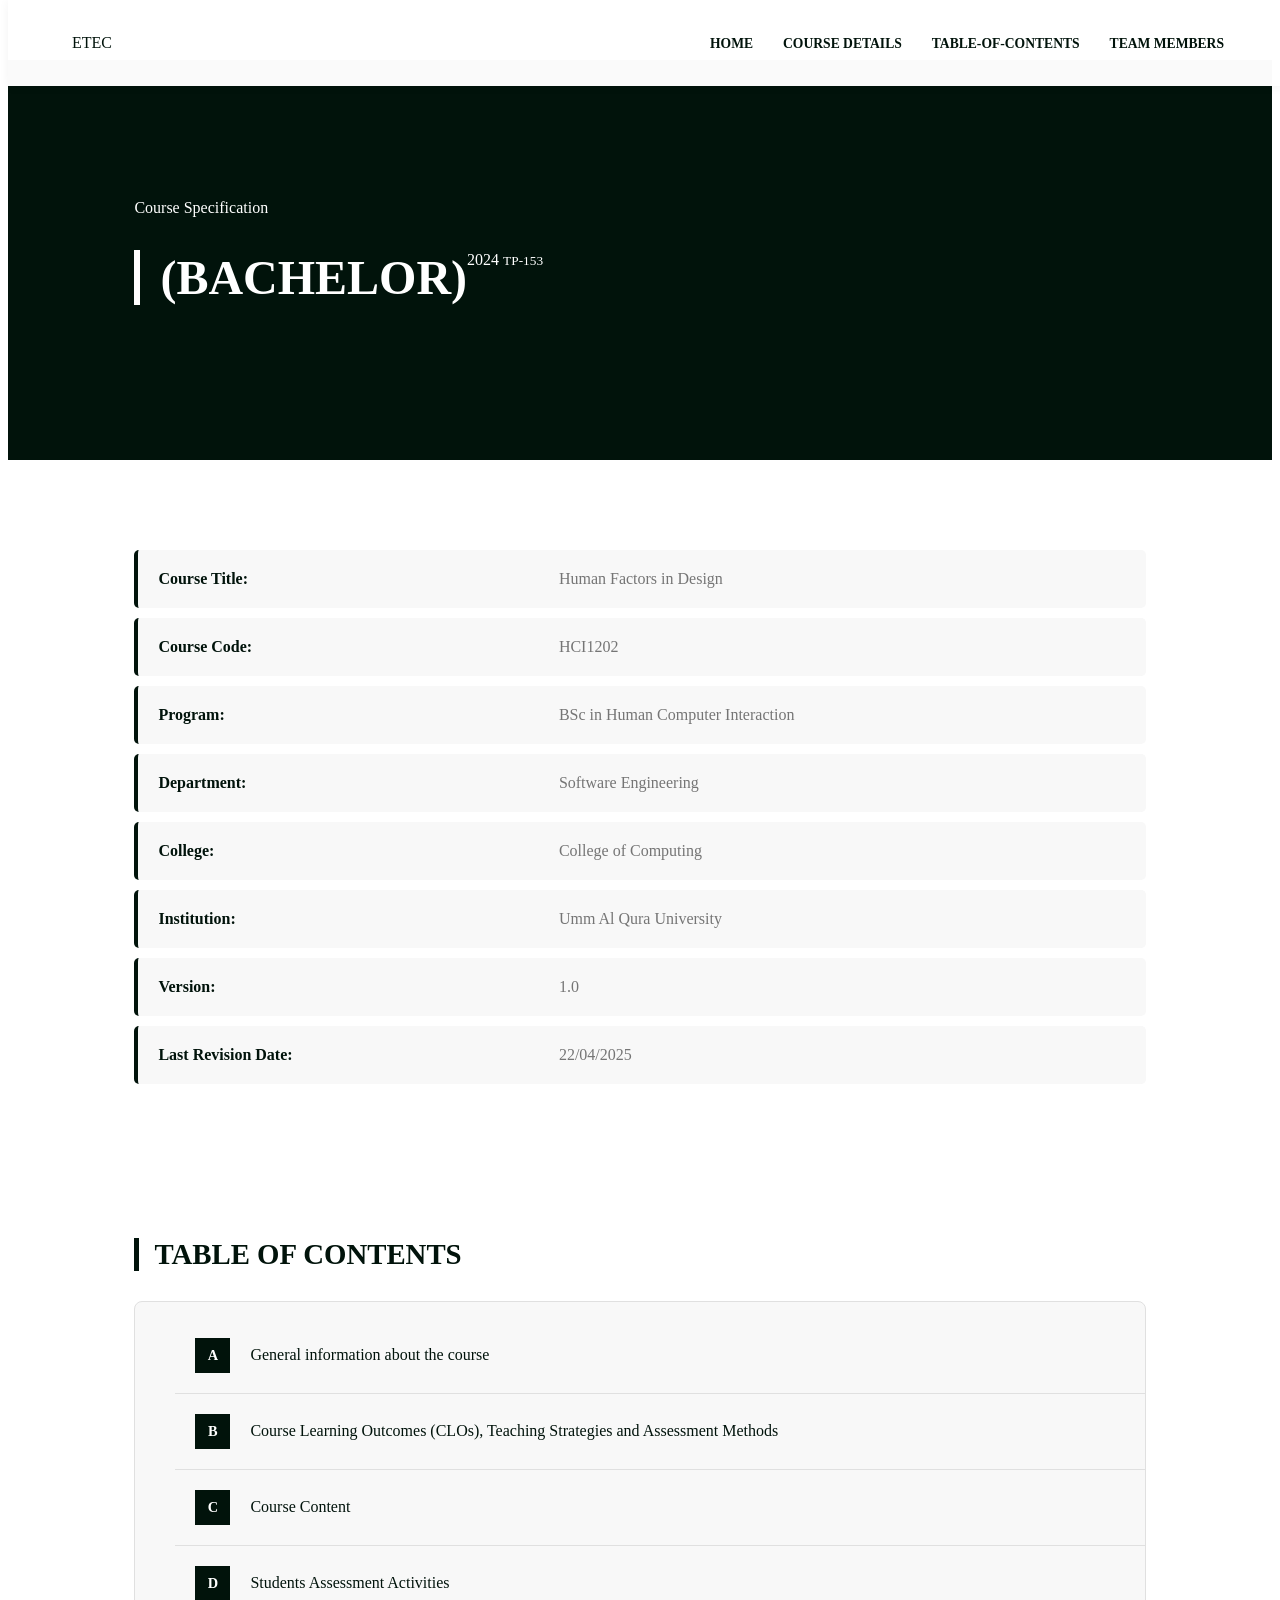
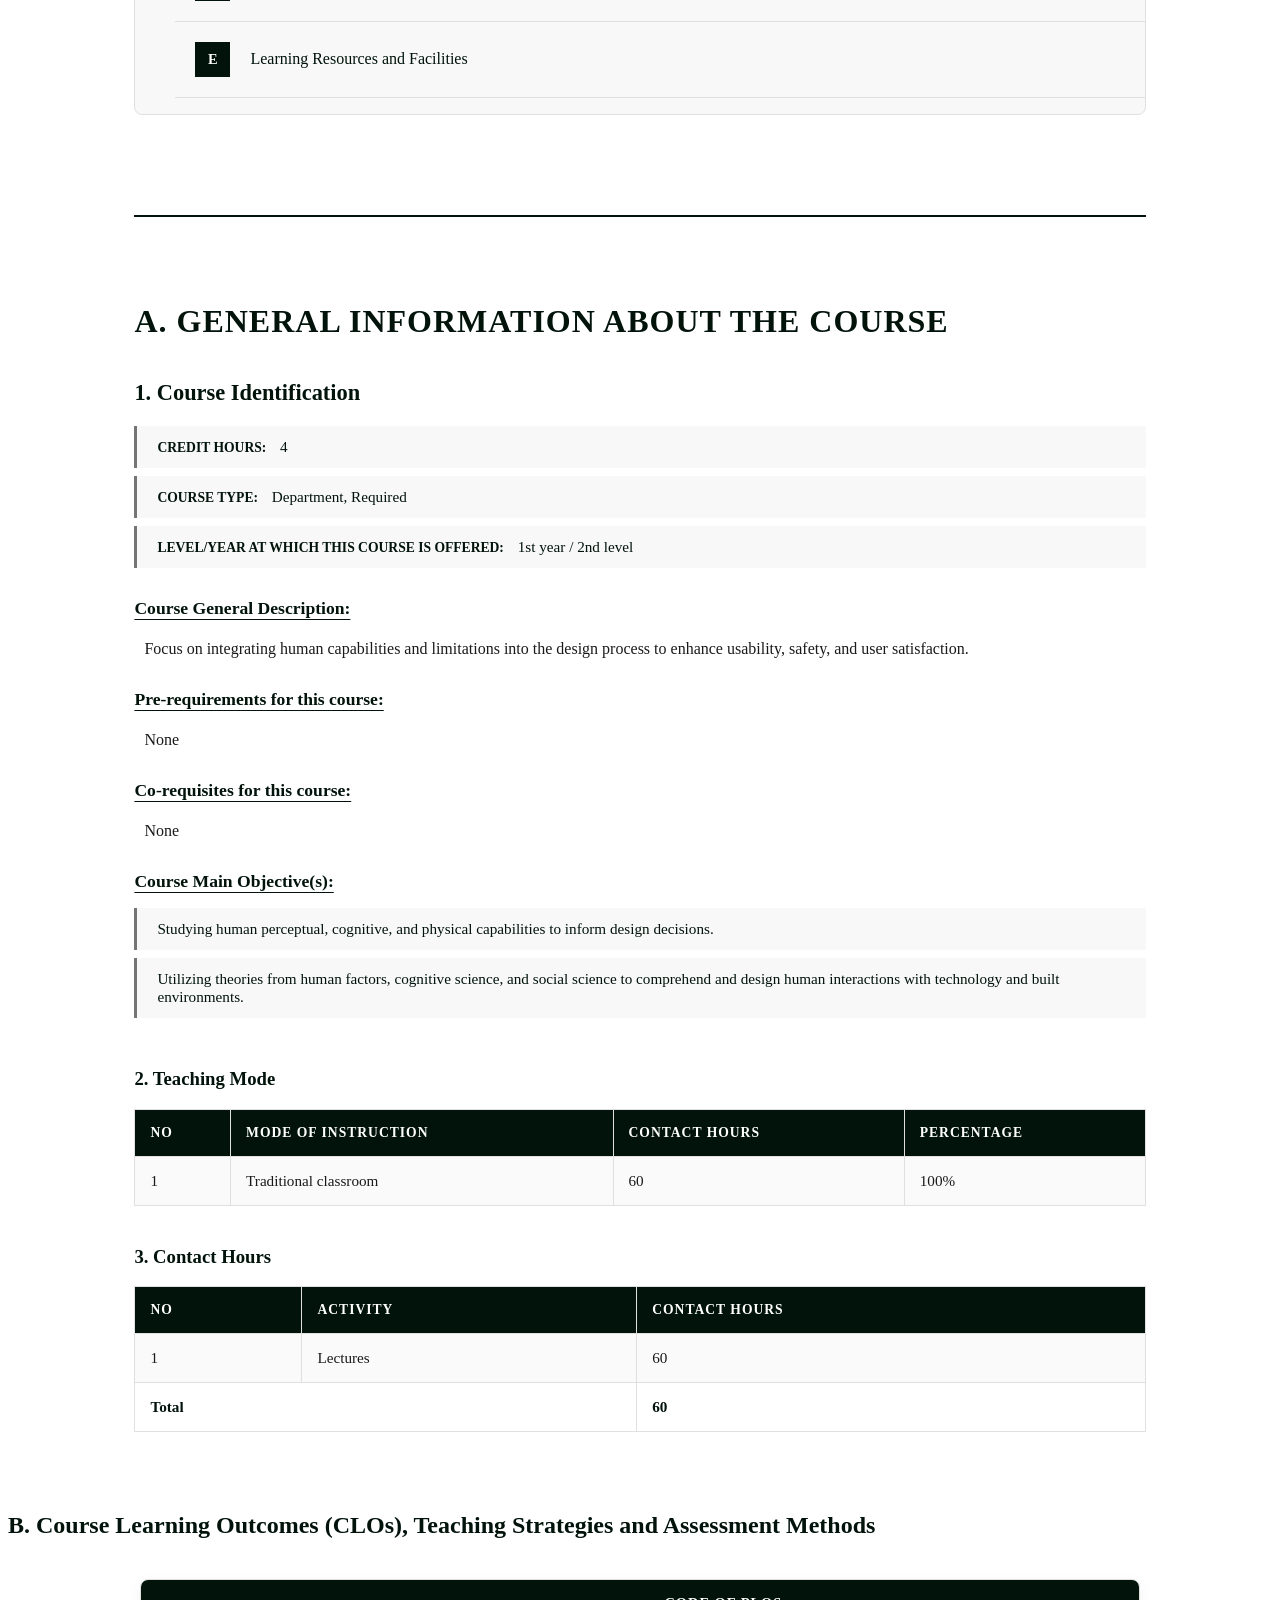
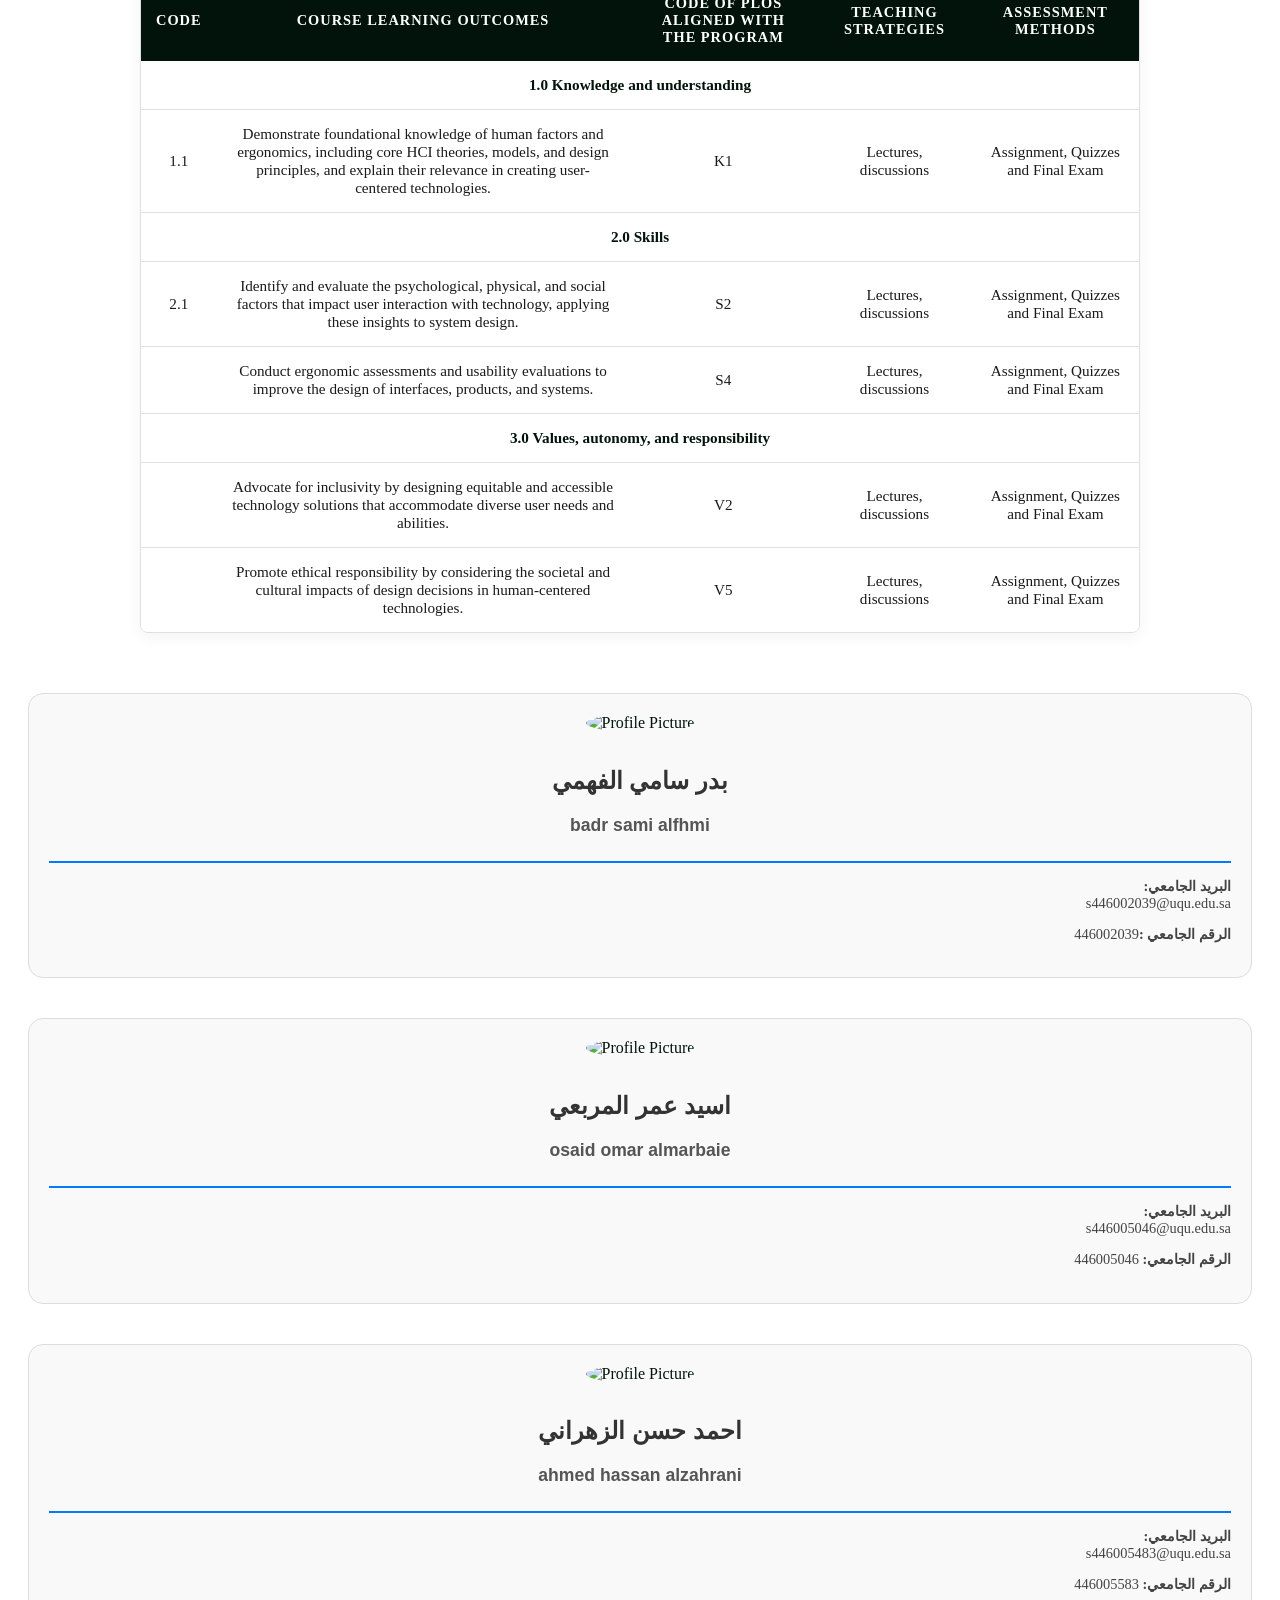
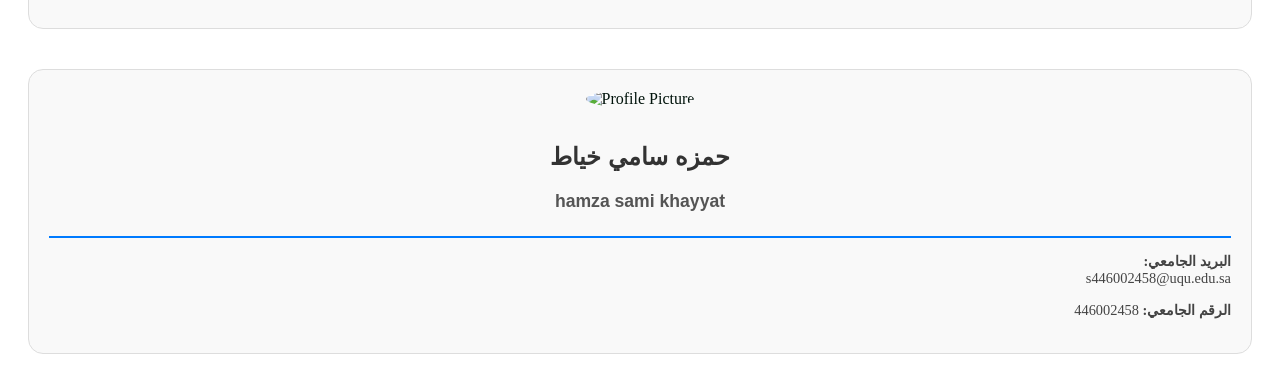
==== index.html @ 10042b99 "Add files via upload" ====
<!DOCTYPE html>
<html lang="en" dir="ltr">
<head>
    <meta charset="UTF-8">
    <meta name="viewport" content="width=device-width, initial-scale=1.0">
    <title>Course Specification - HCI1202</title>
    <link rel="stylesheet" href="index-light.css">
</head>
<body>

    <nav class="navbar">
        <div class="nav-container">
            <div class="nav-logo">ETEC</div>
            <ul class="nav-links">
                <li><a href="#home">Home</a></li>
                <li><a href="#course-details">Course Details</a></li>
                <li><a href="#table-of-contents">table-of-contents</a></li>
                <li><a href="#Members">Team Members</a></li>
            </ul>
        </div>
    </nav>

    <header id="home" class="hero-section">
        <div class="overlay-graphics"></div>
        <div class="hero-content">
            <p class="category">Course Specification</p>
            <h1 class="degree-type">(Bachelor)</h1>
        </div>
        <div class="year-badge">
            <span>2024</span>
            <small>TP-153</small>
        </div>
    </header>

    <section id="course-details" class="info-section">
        <div class="container">
            <table class="course-table">
                <tr>
                    <td>Course Title:</td>
                    <td>Human Factors in Design </td>
                </tr>
                <tr>
                    <td>Course Code:</td>
                    <td>HCI1202 </td>
                </tr>
                <tr>
                    <td>Program:</td>
                    <td>BSc in Human Computer Interaction </td>
                </tr>
                <tr>
                    <td>Department:</td>
                    <td>Software Engineering </td>
                </tr>
                <tr>
                    <td>College:</td>
                    <td>College of Computing </td>
                </tr>
                <tr>
                    <td>Institution:</td>
                    <td>Umm Al Qura University </td>
                </tr>
                <tr>
                    <td>Version:</td>
                    <td>1.0 </td>
                </tr>
                <tr>
                    <td>Last Revision Date:</td>
                    <td>22/04/2025 </td>
                </tr>
            </table>
        </div>
    </section>
<section id="table-of-contents" class="toc-section">
        <div class="container">
            <h2 class="section-title">Table of Contents</h2>
            <div class="toc-wrapper">
                <ul class="toc-list">
                    <li>
                        <a href="#general-info">
                            <span class="toc-number">A</span>
                            <span class="toc-text">General information about the course</span>
                            
                        </a>
                    </li>
                    <li>
                        <a href="#clos">
                            <span class="toc-number">B</span>
                            <span class="toc-text">Course Learning Outcomes (CLOs), Teaching Strategies and Assessment Methods</span>
                         
                        </a>
                    </li>
                    <li>
                        <a href="#course-content">
                            <span class="toc-number">C</span>
                            <span class="toc-text">Course Content</span>
                       
                        </a>
                    </li>
                    <li>
                        <a href="#assessment-activities">
                            <span class="toc-number">D</span>
                            <span class="toc-text">Students Assessment Activities</span>
                          
                        </a>
                    </li>
                    <li>
                        <a href="#resources">
                            <span class="toc-number">E</span>
                            <span class="toc-text">Learning Resources and Facilities</span>
                            
                        </a>
                    </li>
                </ul>
            </div>
        </div>
    </section>
<section id="general-info">
    <h2>A. General Information about the Course</h2>
    
    <div class="course-identification">
        <h3>1. Course Identification</h3>
        <ul>
            <li><strong>Credit hours:</strong> 4</li>
            <li><strong>Course type:</strong> Department, Required</li>
            <li><strong>Level/year at which this course is offered:</strong> 1st year / 2nd level</li>
        </ul>
        
        <h4>Course General Description:</h4>
        <p>Focus on integrating human capabilities and limitations into the design process to enhance usability, safety, and user satisfaction.</p>
        
        <h4>Pre-requirements for this course:</h4>
        <p>None</p>
        
        <h4>Co-requisites for this course:</h4>
        <p>None</p>
        
        <h4>Course Main Objective(s):</h4>
        <ul>
            <li>Studying human perceptual, cognitive, and physical capabilities to inform design decisions.</li>
            <li>Utilizing theories from human factors, cognitive science, and social science to comprehend and design human interactions with technology and built environments.</li>
        </ul>
    </div>

    <div class="teaching-mode">
        <h3>2. Teaching Mode</h3>
        <table border="1">
            <tr>
                <th>No</th>
                <th>Mode of Instruction</th>
                <th>Contact Hours</th>
                <th>Percentage</th>
            </tr>
            <tr>
                <td>1</td>
                <td>Traditional classroom</td>
                <td>60</td>
                <td>100%</td>
            </tr>
        </table>
    </div>

    <div class="contact-hours">
        <h3>3. Contact Hours</h3>
        <table border="1">
            <tr>
                <th>No</th>
                <th>Activity</th>
                <th>Contact Hours</th>
            </tr>
            <tr>
                <td>1</td>
                <td>Lectures</td>
                <td>60</td>
            </tr>
            <tr>
                <td colspan="2"><strong>Total</strong></td>
                <td><strong>60</strong></td>
            </tr>
        </table>
    </div>
</section>

<h2>B. Course Learning Outcomes (CLOs), Teaching Strategies and Assessment Methods</h2>
<section id="clos">
<table  class="my-table">
<tr>
<th>Code</th>
<th>Course Learning Outcomes</th>
<th>Code of PLOs aligned with the program</th>
<th>Teaching Strategies</th>
<th>Assessment Methods</th>
</tr>

<tr>
<td colspan="5"><strong>1.0 Knowledge and understanding</strong></td>
</tr>

<tr>
<td>1.1</td>
<td>
Demonstrate foundational knowledge of human factors and ergonomics,
including core HCI theories, models, and design principles, and explain their relevance
in creating user-centered technologies.
</td>
<td>K1</td>
<td>Lectures, discussions</td>
<td>Assignment, Quizzes and Final Exam</td>
</tr>

<tr>
<td colspan="5"><strong>2.0 Skills</strong></td>
</tr>

<tr>
<td>2.1</td>
<td>
Identify and evaluate the psychological, physical, and social factors that impact
user interaction with technology, applying these insights to system design.
</td>
<td>S2</td>
<td>Lectures, discussions</td>
<td>Assignment, Quizzes and Final Exam</td>
</tr>

<tr>
<td></td>
<td>
Conduct ergonomic assessments and usability evaluations to improve the design
of interfaces, products, and systems.
</td>
<td>S4</td>
<td>Lectures, discussions</td>
<td>Assignment, Quizzes and Final Exam</td>
</tr>

<tr>
<td colspan="5"><strong>3.0 Values, autonomy, and responsibility</strong></td>
</tr>

<tr>
<td></td>
<td>
Advocate for inclusivity by designing equitable and accessible technology solutions
that accommodate diverse user needs and abilities.
</td>
<td>V2</td>
<td>Lectures, discussions</td>
<td>Assignment, Quizzes and Final Exam</td>
</tr>

<tr>
<td></td>
<td>
Promote ethical responsibility by considering the societal and cultural impacts
of design decisions in human-centered technologies.
</td>
<td>V5</td>
<td>Lectures, discussions</td>
<td>Assignment, Quizzes and Final Exam</td>
</tr>
</section>
</table>
<section id="Members">
    <div class="team-container">
  <div class="member-card">
    <img src="PHOTO-2026-02-28-20-09-26.jpg" alt="Profile Picture" class="profile-img">
    
    <div class="names">
      <h2 class="ar-name">بدر سامي الفهمي</h2>
      <h2 class="en-name">badr sami alfhmi</h2>
    </div>

    <div class="details">
      <p><strong>البريد الجامعي:</strong> <br> s446002039@uqu.edu.sa</p>
      <p><strong>الرقم الجامعي :</strong>446002039 </p>
    </div>
  </div>
</div>
  <div class="team-container">
  <div class="member-card">
    <img src="osied.jpeg" alt="Profile Picture" class="profile-img">
    
    <div class="names">
      <h2 class="ar-name">اسيد عمر المربعي</h2>
      <h2 class="en-name">osaid omar almarbaie</h2>
    </div>

    <div class="details">
      <p><strong>البريد الجامعي:</strong> <br> s446005046@uqu.edu.sa</p>
      <p><strong>الرقم الجامعي:</strong> 446005046</p>
    </div>
  </div>
</div>
<div class="team-container">
  <div class="member-card">
    <img src="ahmed.jpg" alt="Profile Picture" class="profile-img">
    
    <div class="names">
      <h2 class="ar-name">احمد حسن الزهراني</h2>
      <h2 class="en-name">ahmed hassan alzahrani</h2>
    </div>

    <div class="details">
      <p><strong>البريد الجامعي:</strong> <br> s446005483@uqu.edu.sa</p>
      <p><strong>الرقم الجامعي:</strong> 446005583</p>
    </div>
  </div>
</div>
 <div class="team-container">
  <div class="member-card">
    <img src="hamza.jpg" alt="Profile Picture" class="profile-img">
    
    <div class="names">
      <h2 class="ar-name">حمزه سامي خياط</h2>
      <h2 class="en-name">hamza sami khayyat</h2>
    </div>

    <div class="details">
      <p><strong>البريد الجامعي:</strong> <br> s446002458@uqu.edu.sa</p>
      <p><strong>الرقم الجامعي:</strong> 446002458</p>
    </div>
  </div>
</div>
</body>
</html>
---- index-light.css ----
:root {
    --main-black: #01130b;
    --deep-gray: #1a1a1a;
    --medium-gray: #757575;
    --light-bg: #f8f8f8;
    --white: #ffffff;
    --border-color: #e0e0e0;
}
 .selector {
    margin: 0;
    padding: 0;
    box-sizing: border-box;
    font-family: 'Inter', 'Segoe UI', Roboto, sans-serif;
    direction: ltr; 
}

html {
    scroll-behavior: smooth;
}

body {
    background-color: var(--white);
    color: var(--main-black);
}

.navbar {
    position: fixed;
    top: 0;
    width: 100%;
    background-color: rgba(255, 255, 255, 0.98);
    box-shadow: 0 1px 10px rgba(0,0,0,0.05);
    z-index: 1000;
    padding: 18px 0;
}

.nav-container {
    width: 90%;
    max-width: 1200px;
    margin: auto;
    display: flex;
    justify-content: space-between;
    align-items: center;
}

.nav-links {
    display: flex;
    list-style: none;
}

.nav-links li {
    margin-left: 30px;
}

.nav-links a {
    text-decoration: none;
    color: var(--main-black);
    font-weight: 600;
    text-transform: uppercase;
    font-size: 0.85rem;
    transition: 0.3s;
}

.nav-links a:hover {
    color: var(--medium-gray);
}

.hero-section {
    height: 400px;
    background-color: var(--main-black);
    margin-top: 60px;
    display: flex;
    align-items: center;
    padding: 0 10%;
    color: var(--white);
}

.hero-content h1 {
    font-size: 3rem;
    border-left: 6px solid var(--white);
    padding-left: 20px;
    text-transform: uppercase;
}

.info-section {
    padding: 80px 0;
}

.container {
    width: 80%;
    margin: auto;
}

.course-table {
    width: 100%;
    border-collapse: separate;
    border-spacing: 0 10px;
    text-align: left; 
}

.course-table td {
    padding: 20px;
    background: var(--light-bg);
    vertical-align: middle;
}

.course-table td:first-child {
    font-weight: 700;
    color: var(--main-black);
    width: 40%;
    border-radius: 5px 0 0 5px;
    border-left: 4px solid var(--main-black);
}

.course-table td:last-child {
    color: var(--medium-gray);
    border-radius: 0 5px 5px 0;
}

.toc-section {
    padding: 40px 0 100px;
}

.section-title {
    color: var(--main-black);
    margin-bottom: 30px;
    border-left: 5px solid var(--main-black);
    padding-left: 15px;
    font-size: 1.8rem;
    text-transform: uppercase;
}

.toc-wrapper {
    background: var(--light-bg);
    border-radius: 8px;
    border: 1px solid var(--border-color);
}

.toc-list {
    list-style: none;
}

.toc-list li {
    border-bottom: 1px solid var(--border-color);
    transition: 0.3s;
}

.toc-list a {
    display: flex;
    align-items: center;
    text-decoration: none;
    padding: 20px;
    color: var(--main-black);
}

.toc-number {
    background: var(--main-black);
    color: white;
    width: 35px;
    height: 35px;
    display: flex;
    align-items: center;
    justify-content: center;
    margin-right: 20px; 
    font-size: 0.9rem;
    font-weight: bold;
}

.toc-text {
    flex-grow: 1;
    text-align: left;
}

.toc-page {
    color: var(--medium-gray);
    font-weight: bold;
}

.toc-list li:hover {
    background-color: #eeeeee;
}

@media (max-width: 768px) {
    .container { width: 95%; }
    .hero-content h1 { font-size: 2rem; }
    .course-table td {
        display: block;
        width: 100% !important;
        text-align: left;
    }
    .course-table td:first-child {
        border-radius: 5px 5px 0 0;
        padding-bottom: 5px;
    }
    .course-table td:last-child {
        border-radius: 0 0 5px 5px;
        padding-top: 5px;
        border-left: 4px solid var(--main-black);
    }
    .nav-links { display: none; }
}


#general-info {
    padding: 60px 0;
    width: 80%;
    margin: auto;
    border-top: 2px solid var(--main-black);
}

#general-info h2 {
    font-size: 2rem;
    color: var(--main-black);
    text-transform: uppercase;
    margin-bottom: 40px;
    letter-spacing: 1px;
}

.course-identification {
    margin-bottom: 50px;
}

.course-identification h3 {
    font-size: 1.4rem;
    margin-bottom: 20px;
    color: var(--main-black);
    display: flex;
    align-items: center;
}


.course-identification ul {
    list-style: none;
    padding: 0;
    margin-bottom: 30px;
}

.course-identification li {
    padding: 12px 20px;
    background: var(--light-bg);
    margin-bottom: 8px;
    border-left: 3px solid var(--medium-gray);
    font-size: 0.95rem;
}

.course-identification li strong {
    color: var(--main-black);
    margin-right: 10px;
    text-transform: uppercase;
    font-size: 0.85rem;
}


.course-identification h4 {
    margin: 25px 0 10px 0;
    font-size: 1.1rem;
    text-decoration: underline;
    text-underline-offset: 5px;
}

.course-identification p {
    color: var(--deep-gray);
    line-height: 1.8;
    margin-bottom: 20px;
    padding-left: 10px;
}



.teaching-mode, .contact-hours {
    margin-top: 40px;
}


table[border="1"] {
    border: 1px solid var(--border-color) !important;
    border-collapse: collapse;
    width: 100%;
    margin-top: 15px;
}

table[border="1"] th {
    background-color: var(--main-black);
    color: var(--white);
    text-align: left;
    padding: 15px;
    font-size: 0.85rem;
    text-transform: uppercase;
    letter-spacing: 1px;
}

table[border="1"] td {
    padding: 15px;
    border: 1px solid var(--border-color);
    color: var(--deep-gray);
    font-size: 0.95rem;
}


table tr td strong {
    color: var(--main-black);
}

table tr:nth-child(even) {
    background-color: #fafafa;
}


table tr:hover td {
    background-color: #f1f1f1;
    transition: 0.2s;
}


@media (max-width: 768px) {
    #general-info {
        width: 90%;
    }
    
    .course-identification h3 {
        font-size: 1.2rem;
    }
    
    table[border="1"] {
        display: block;
        overflow-x: auto; 
    }
}  
.team-container {
  display: grid;
  grid-template-columns: repeat(auto-fit, minmax(300px, 1fr));
  gap: 20px;
  padding: 20px;
}

.member-card {
  background: #f9f9f9;
  border: 1px solid #ddd;
  border-radius: 15px;
  padding: 20px;
  text-align: center;
  transition: 0.3s;
}

.profile-img {
  width: 120px;
  height: 120px;
  border-radius: 50%;
  margin-bottom: 15px;
}

.names {
  margin-bottom: 15px;
  border-bottom: 2px solid #007bff;
  padding-bottom: 10px;
}

.ar-name { font-family: 'Arial', sans-serif; color: #333; }
.en-name { font-family: 'Segoe UI', sans-serif; color: #555; font-size: 1.1em; }

.details {
  text-align: right; 
  direction: rtl;
  font-size: 0.9em;
  color: #444;
}
.my-table {
    width: 90%; 
    max-width: 1000px;
    margin: 40px auto;
    border-collapse: separate;
    border-spacing: 0;
    box-shadow: 0 4px 15px rgba(0,0,0,0.05);
    border-radius: 8px;
    overflow: hidden; 
    border: 1px solid var(--border-color);
}

.my-table th {
    background-color: var(--main-black);
    color: var(--white);
    padding: 15px;
    font-size: 0.9rem;
    text-transform: uppercase;
    text-align: center; 
    letter-spacing: 1px;
}

.my-table td {
    padding: 15px;
    font-size: 0.95rem;
    color: var(--deep-gray);
    background-color: var(--white);
    border-bottom: 1px solid var(--border-color);
    text-align: center;
}


.my-table tr:hover td {
    background-color: var(--light-bg);
    transition: 0.3s;
}


.my-table tr:last-child td {
    border-bottom: none;
}


@media (max-width: 768px) {
    .my-table {
        width: 100%;
        display: block;
        overflow-x: auto;
    }
}
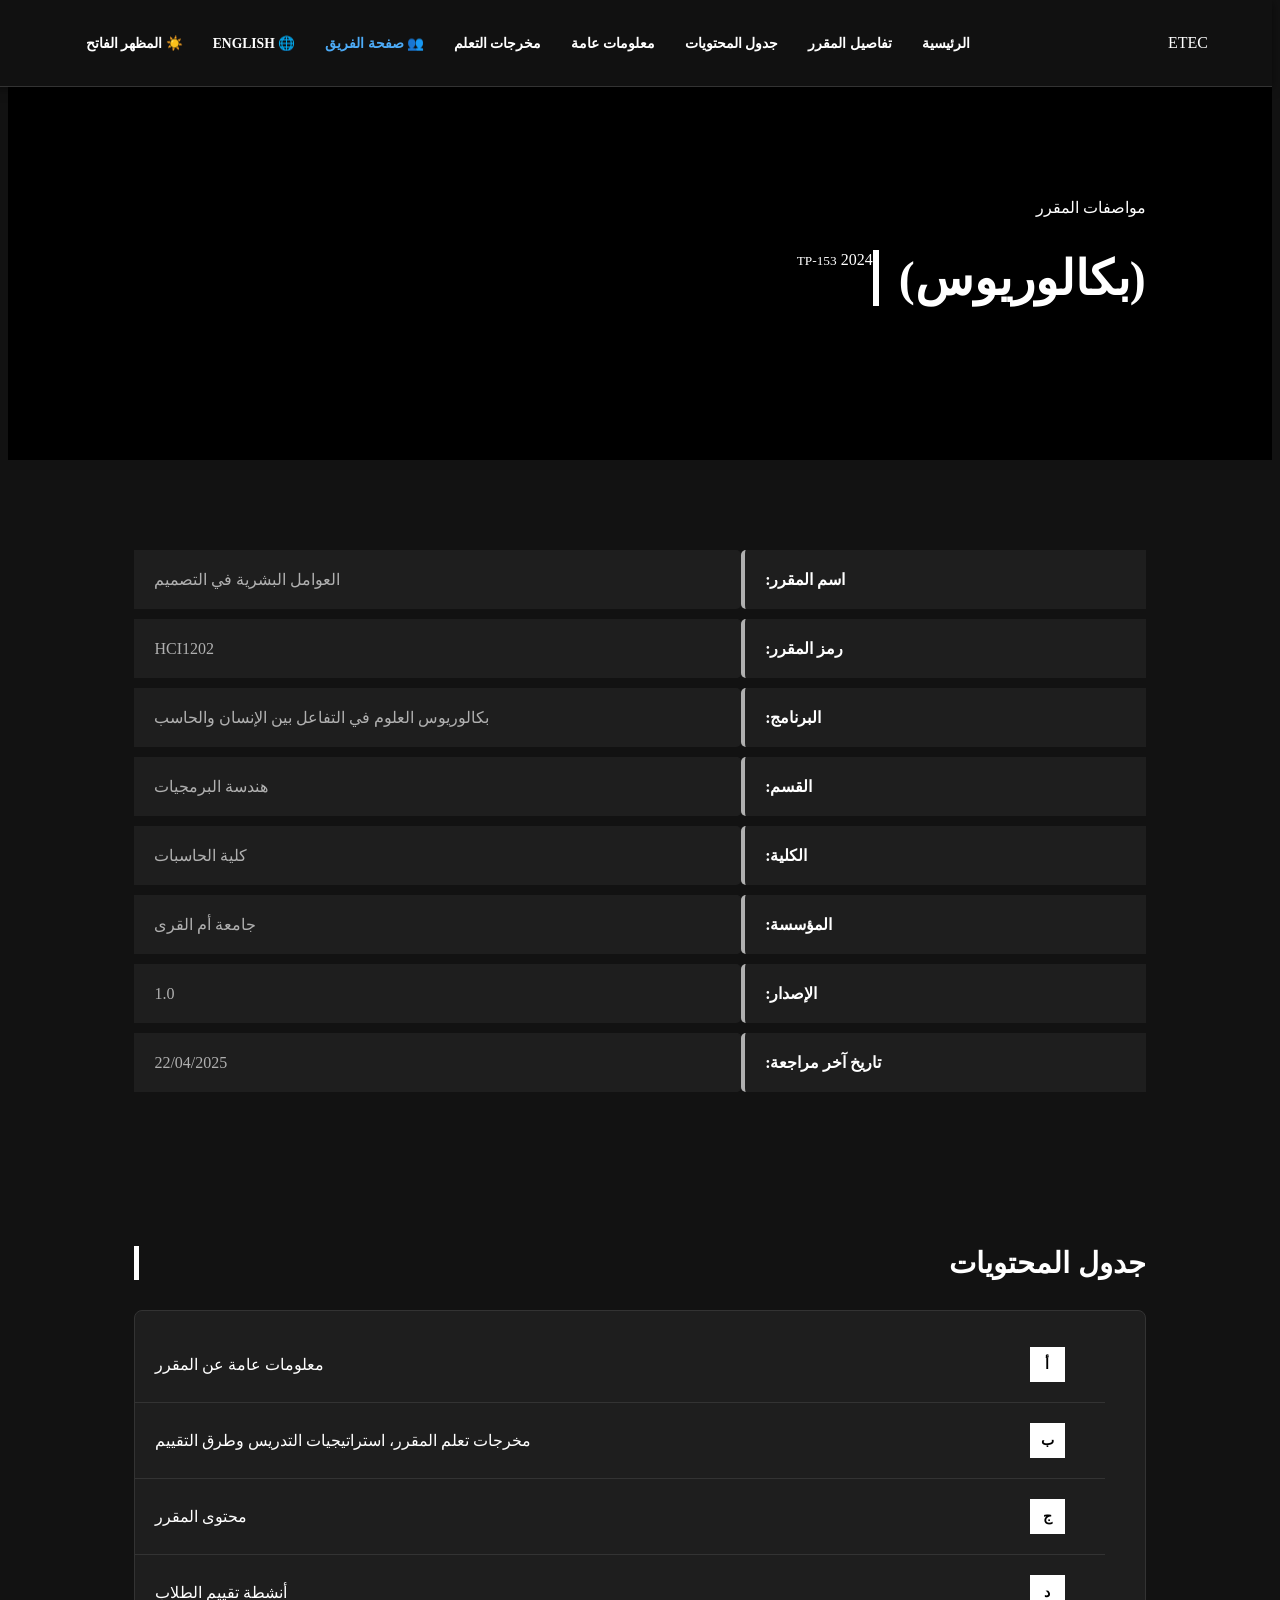
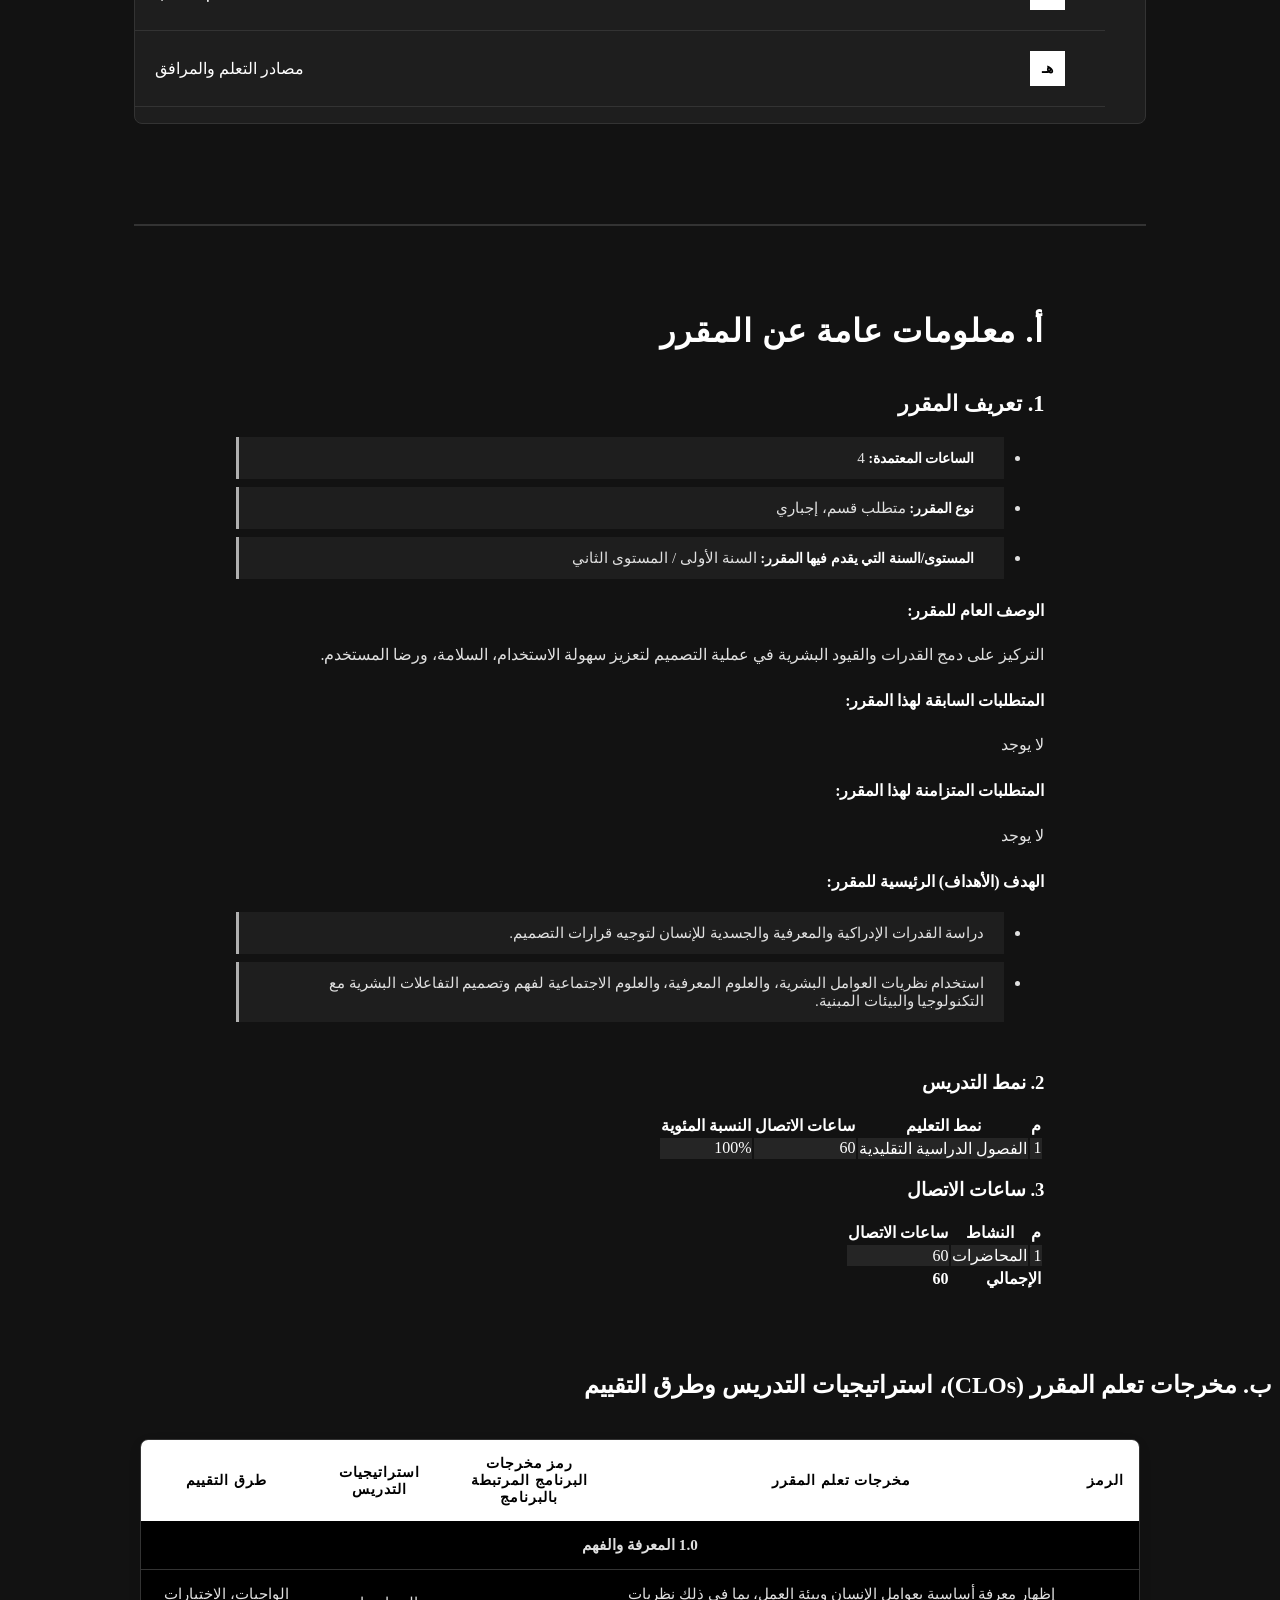
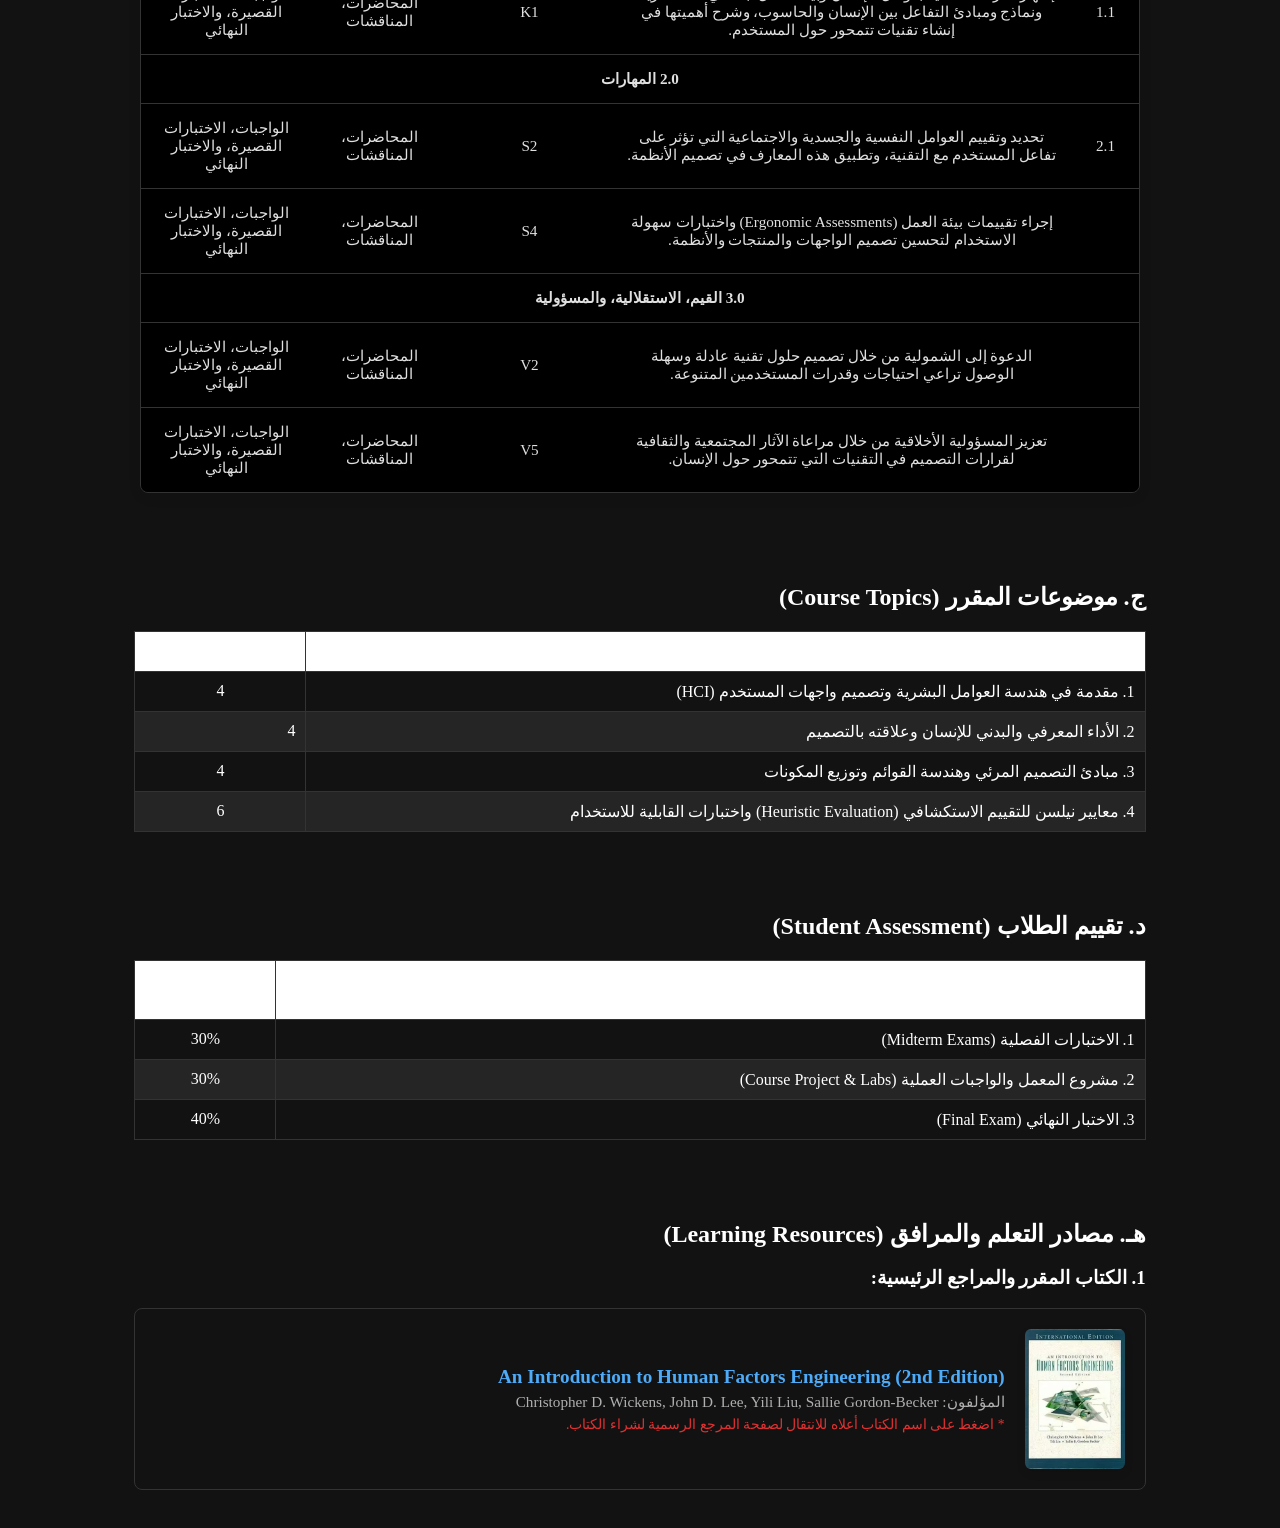
==== commit 77457a14: "Add files via upload" ====
--- a/index.html
+++ b/index.html
@@ -1,30 +1,34 @@
 <!DOCTYPE html>
-<html lang="en" dir="ltr">
+<html lang="ar" dir="rtl">
 <head>
     <meta charset="UTF-8">
     <meta name="viewport" content="width=device-width, initial-scale=1.0">
-    <title>Course Specification - HCI1202</title>
-    <link rel="stylesheet" href="index-light.css">
+    <title>مواصفات المقرر - HCI1202</title>
+    <link rel="stylesheet" href="index-dark.css">
 </head>
 <body>
 
     <nav class="navbar">
-        <div class="nav-container">
-            <div class="nav-logo">ETEC</div>
-            <ul class="nav-links">
-                <li><a href="#home">Home</a></li>
-                <li><a href="#course-details">Course Details</a></li>
-                <li><a href="#table-of-contents">table-of-contents</a></li>
-                <li><a href="#Members">Team Members</a></li>
-            </ul>
-        </div>
-    </nav>
+    <div class="nav-container">
+        <div class="nav-logo">ETEC</div>
+        <ul class="nav-links">
+            <li><a href="#home">الرئيسية</a></li>
+            <li><a href="#course-details">تفاصيل المقرر</a></li>
+            <li><a href="#table-of-contents">جدول المحتويات</a></li>
+            <li><a href="#general-info">معلومات عامة</a></li>
+            <li><a href="#clos">مخرجات التعلم</a></li>
+            <li><a href="team.html" style="color: #4dabf7; font-weight: bold;">👥 صفحة الفريق</a></li>
+            <li><a href="index-en- dark.html">🌐 English</a></li>
+            <li><a href="index-ar-light.html" class="theme-toggle">☀️ المظهر الفاتح</a></li>
+        </ul>
+    </div>
+</nav>
 
     <header id="home" class="hero-section">
         <div class="overlay-graphics"></div>
         <div class="hero-content">
-            <p class="category">Course Specification</p>
-            <h1 class="degree-type">(Bachelor)</h1>
+            <p class="category">مواصفات المقرر</p>
+            <h1 class="degree-type">(بكالوريوس)</h1>
         </div>
         <div class="year-badge">
             <span>2024</span>
@@ -36,290 +40,301 @@
         <div class="container">
             <table class="course-table">
                 <tr>
-                    <td>Course Title:</td>
-                    <td>Human Factors in Design </td>
-                </tr>
-                <tr>
-                    <td>Course Code:</td>
-                    <td>HCI1202 </td>
-                </tr>
-                <tr>
-                    <td>Program:</td>
-                    <td>BSc in Human Computer Interaction </td>
-                </tr>
-                <tr>
-                    <td>Department:</td>
-                    <td>Software Engineering </td>
-                </tr>
-                <tr>
-                    <td>College:</td>
-                    <td>College of Computing </td>
-                </tr>
-                <tr>
-                    <td>Institution:</td>
-                    <td>Umm Al Qura University </td>
-                </tr>
-                <tr>
-                    <td>Version:</td>
-                    <td>1.0 </td>
-                </tr>
-                <tr>
-                    <td>Last Revision Date:</td>
-                    <td>22/04/2025 </td>
+                    <td>اسم المقرر:</td>
+                    <td>العوامل البشرية في التصميم</td>
+                </tr>
+                <tr>
+                    <td>رمز المقرر:</td>
+                    <td>HCI1202</td>
+                </tr>
+                <tr>
+                    <td>البرنامج:</td>
+                    <td>بكالوريوس العلوم في التفاعل بين الإنسان والحاسب</td>
+                </tr>
+                <tr>
+                    <td>القسم:</td>
+                    <td>هندسة البرمجيات</td>
+                </tr>
+                <tr>
+                    <td>الكلية:</td>
+                    <td>كلية الحاسبات</td>
+                </tr>
+                <tr>
+                    <td>المؤسسة:</td>
+                    <td>جامعة أم القرى</td>
+                </tr>
+                <tr>
+                    <td>الإصدار:</td>
+                    <td>1.0</td>
+                </tr>
+                <tr>
+                    <td>تاريخ آخر مراجعة:</td>
+                    <td>22/04/2025</td>
                 </tr>
             </table>
         </div>
     </section>
-<section id="table-of-contents" class="toc-section">
+
+    <section id="table-of-contents" class="toc-section">
         <div class="container">
-            <h2 class="section-title">Table of Contents</h2>
+            <h2 class="section-title">جدول المحتويات</h2>
             <div class="toc-wrapper">
                 <ul class="toc-list">
                     <li>
                         <a href="#general-info">
-                            <span class="toc-number">A</span>
-                            <span class="toc-text">General information about the course</span>
-                            
+                            <span class="toc-number">أ</span>
+                            <span class="toc-text">معلومات عامة عن المقرر</span>
                         </a>
                     </li>
                     <li>
                         <a href="#clos">
-                            <span class="toc-number">B</span>
-                            <span class="toc-text">Course Learning Outcomes (CLOs), Teaching Strategies and Assessment Methods</span>
-                         
-                        </a>
-                    </li>
-                    <li>
-                        <a href="#course-content">
-                            <span class="toc-number">C</span>
-                            <span class="toc-text">Course Content</span>
-                       
-                        </a>
-                    </li>
-                    <li>
-                        <a href="#assessment-activities">
-                            <span class="toc-number">D</span>
-                            <span class="toc-text">Students Assessment Activities</span>
-                          
-                        </a>
-                    </li>
-                    <li>
-                        <a href="#resources">
-                            <span class="toc-number">E</span>
-                            <span class="toc-text">Learning Resources and Facilities</span>
-                            
+                            <span class="toc-number">ب</span>
+                            <span class="toc-text">مخرجات تعلم المقرر، استراتيجيات التدريس وطرق التقييم</span>
+                        </a>
+                    </li>
+                    <li>
+                        <a href="#course-topics">
+                            <span class="toc-number">ج</span>
+                            <span class="toc-text">محتوى المقرر</span>
+                        </a>
+                    </li>
+                    <li>
+                        <a href="#course-assessment">
+                            <span class="toc-number">د</span>
+                            <span class="toc-text">أنشطة تقييم الطلاب</span>
+                        </a>
+                    </li>
+                    <li>
+                        <a href="#course-resources">
+                            <span class="toc-number">هـ</span>
+                            <span class="toc-text">مصادر التعلم والمرافق</span>
                         </a>
                     </li>
                 </ul>
             </div>
         </div>
     </section>
-<section id="general-info">
-    <h2>A. General Information about the Course</h2>
+
+    <section id="general-info">
+        <div class="container">
+            <h2>أ. معلومات عامة عن المقرر</h2>
+            
+            <div class="course-identification">
+                <h3>1. تعريف المقرر</h3>
+                <ul>
+                    <li><strong>الساعات المعتمدة:</strong> 4</li>
+                    <li><strong>نوع المقرر:</strong> متطلب قسم، إجباري</li>
+                    <li><strong>المستوى/السنة التي يقدم فيها المقرر:</strong> السنة الأولى / المستوى الثاني</li>
+                </ul>
+                
+                <h4>الوصف العام للمقرر:</h4>
+                <p>التركيز على دمج القدرات والقيود البشرية في عملية التصميم لتعزيز سهولة الاستخدام، السلامة، ورضا المستخدم.</p>
+                
+                <h4>المتطلبات السابقة لهذا المقرر:</h4>
+                <p>لا يوجد</p>
+                
+                <h4>المتطلبات المتزامنة لهذا المقرر:</h4>
+                <p>لا يوجد</p>
+                
+                <h4>الهدف (الأهداف) الرئيسية للمقرر:</h4>
+                <ul>
+                    <li>دراسة القدرات الإدراكية والمعرفية والجسدية للإنسان لتوجيه قرارات التصميم.</li>
+                    <li>استخدام نظريات العوامل البشرية، والعلوم المعرفية، والعلوم الاجتماعية لفهم وتصميم التفاعلات البشرية مع التكنولوجيا والبيئات المبنية.</li>
+                </ul>
+            </div>
+
+            <div class="teaching-mode">
+                <h3>2. نمط التدريس</h3>
+                <table bordr="1">
+                    <tr>
+                        <th>م</th>
+                        <th>نمط التعليم</th>
+                        <th>ساعات الاتصال</th>
+                        <th>النسبة المئوية</th>
+                    </tr>
+                    <tr>
+                        <td>1</td>
+                        <td>الفصول الدراسية التقليدية</td>
+                        <td>60</td>
+                        <td>100%</td>
+                    </tr>
+                </table>
+            </div>
+
+            <div class="contact-hours">
+                <h3>3. ساعات الاتصال</h3>
+                <table bordr="1">
+                    <tr>
+                        <th>م</th>
+                        <th>النشاط</th>
+                        <th>ساعات الاتصال</th>
+                    </tr>
+                    <tr>
+                        <td>1</td>
+                        <td>المحاضرات</td>
+                        <td>60</td>
+                    </tr>
+                    <tr>
+                        <td colspan="2"><strong>الإجمالي</strong></td>
+                        <td><strong>60</strong></td>
+                    </tr>
+                </table>
+            </div>
+        </div>
+    </section>
+ <h2>ب. مخرجات تعلم المقرر (CLOs)، استراتيجيات التدريس وطرق التقييم</h2>
+<section id="clos">
+<table class="my-table">
+
+<tr>
+<th>الرمز</th>
+<th>مخرجات تعلم المقرر</th>
+<th>رمز مخرجات البرنامج المرتبطة بالبرنامج</th>
+<th>استراتيجيات التدريس</th>
+<th>طرق التقييم</th>
+</tr>
+
+<tr>
+<td colspan="5"><strong>1.0 المعرفة والفهم</strong></td>
+</tr>
+
+<tr>
+<td>1.1</td>
+<td>
+إظهار معرفة أساسية بعوامل الإنسان وبيئة العمل، بما في ذلك نظريات ونماذج
+ومبادئ التفاعل بين الإنسان والحاسوب، وشرح أهميتها في إنشاء تقنيات تتمحور حول المستخدم.
+</td>
+<td>K1</td>
+<td>المحاضرات، المناقشات</td>
+<td>الواجبات، الاختبارات القصيرة، والاختبار النهائي</td>
+</tr>
+
+<tr>
+<td colspan="5"><strong>2.0 المهارات</strong></td>
+</tr>
+
+<tr>
+<td>2.1</td>
+<td>
+تحديد وتقييم العوامل النفسية والجسدية والاجتماعية التي تؤثر على تفاعل
+المستخدم مع التقنية، وتطبيق هذه المعارف في تصميم الأنظمة.
+</td>
+<td>S2</td>
+<td>المحاضرات، المناقشات</td>
+<td>الواجبات، الاختبارات القصيرة، والاختبار النهائي</td>
+</tr>
+
+<tr>
+<td></td>
+<td>
+إجراء تقييمات بيئة العمل (Ergonomic Assessments) واختبارات سهولة الاستخدام
+لتحسين تصميم الواجهات والمنتجات والأنظمة.
+</td>
+<td>S4</td>
+<td>المحاضرات، المناقشات</td>
+<td>الواجبات، الاختبارات القصيرة، والاختبار النهائي</td>
+</tr>
+
+<tr>
+<td colspan="5"><strong>3.0 القيم، الاستقلالية، والمسؤولية</strong></td>
+</tr>
+
+<tr>
+<td></td>
+<td>
+الدعوة إلى الشمولية من خلال تصميم حلول تقنية عادلة وسهلة الوصول
+تراعي احتياجات وقدرات المستخدمين المتنوعة.
+</td>
+<td>V2</td>
+<td>المحاضرات، المناقشات</td>
+<td>الواجبات، الاختبارات القصيرة، والاختبار النهائي</td>
+</tr>
+
+<tr>
+<td></td>
+<td>
+تعزيز المسؤولية الأخلاقية من خلال مراعاة الآثار المجتمعية والثقافية
+لقرارات التصميم في التقنيات التي تتمحور حول الإنسان.
+</td>
+<td>V5</td>
+<td>المحاضرات، المناقشات</td>
+<td>الواجبات، الاختبارات القصيرة، والاختبار النهائي</td>
+</tr>
+
+</table>
+</section>
+
+
+<section id="course-topics" class="container" style="padding: 30px 0;">
+    <h2>ج. موضوعات المقرر (Course Topics)</h2>
+    <table style="width:100%; border-collapse: collapse; margin-top: 15px;">
+        <thead>
+            <tr style="background-color: var(--main-black); color: white;">
+                <th style="padding: 10px; border: 1px solid var(--border-color); text-align: right;">قائمة الموضوعات</th>
+                <th style="padding: 10px; border: 1px solid var(--border-color); text-align: center; width: 150px;">ساعات التدريس</th>
+            </tr>
+        </thead>
+        <tbody>
+            <tr>
+                <td style="padding: 10px; border: 1px solid var(--border-color);">1. مقدمة في هندسة العوامل البشرية وتصميم واجهات المستخدم (HCI)</td>
+                <td style="padding: 10px; border: 1px solid var(--border-color); text-align: center;">4</td>
+            </tr>
+            <tr>
+                <td style="padding: 10px; border: 1px solid var(--border-color);">2. الأداء المعرفي والبدني للإنسان وعلاقته بالتصميم</td>
+                <td style="padding: 10px; border: 1px solid var(--border-color);">4</td>
+            </tr>
+            <tr>
+                <td style="padding: 10px; border: 1px solid var(--border-color);">3. مبادئ التصميم المرئي وهندسة القوائم وتوزيع المكونات</td>
+                <td style="padding: 10px; border: 1px solid var(--border-color); text-align: center;">4</td>
+            </tr>
+            <tr>
+                <td style="padding: 10px; border: 1px solid var(--border-color);">4. معايير نيلسن للتقييم الاستكشافي (Heuristic Evaluation) واختبارات القابلية للاستخدام</td>
+                <td style="padding: 10px; border: 1px solid var(--border-color); text-align: center;">6</td>
+            </tr>
+        </tbody>
+    </table>
+</section>
+
+<section id="course-assessment" class="container" style="padding: 30px 0;">
+    <h2>د. تقييم الطلاب (Student Assessment)</h2>
+    <table style="width:100%; border-collapse: collapse; margin-top: 15px;">
+        <thead>
+            <tr style="background-color: var(--main-black); color: white;">
+                <th style="padding: 10px; border: 1px solid var(--border-color); text-align: right;">أنشطة التقييم</th>
+                <th style="padding: 10px; border: 1px solid var(--border-color); text-align: center; width: 120px;">النسبة من الدرجة الكلية</th>
+            </tr>
+        </thead>
+        <tbody>
+            <tr>
+                <td style="padding: 10px; border: 1px solid var(--border-color);">1. الاختبارات الفصلية (Midterm Exams)</td>
+                <td style="padding: 10px; border: 1px solid var(--border-color); text-align: center;">30%</td>
+            </tr>
+            <tr>
+                <td style="padding: 10px; border: 1px solid var(--border-color);">2. مشروع المعمل والواجبات العملية (Course Project & Labs)</td>
+                <td style="padding: 10px; border: 1px solid var(--border-color); text-align: center;">30%</td>
+            </tr>
+            <tr>
+                <td style="padding: 10px; border: 1px solid var(--border-color);">3. الاختبار النهائي (Final Exam)</td>
+                <td style="padding: 10px; border: 1px solid var(--border-color); text-align: center;">40%</td>
+            </tr>
+        </tbody>
+    </table>
+</section>
+
+<section id="course-resources" class="container" style="padding: 30px 0;">
+    <h2>هـ. مصادر التعلم والمرافق (Learning Resources)</h2>
+    <h3 style="margin-top: 15px;">1. الكتاب المقرر والمراجع الرئيسية:</h3>
     
-    <div class="course-identification">
-        <h3>1. Course Identification</h3>
-        <ul>
-            <li><strong>Credit hours:</strong> 4</li>
-            <li><strong>Course type:</strong> Department, Required</li>
-            <li><strong>Level/year at which this course is offered:</strong> 1st year / 2nd level</li>
-        </ul>
-        
-        <h4>Course General Description:</h4>
-        <p>Focus on integrating human capabilities and limitations into the design process to enhance usability, safety, and user satisfaction.</p>
-        
-        <h4>Pre-requirements for this course:</h4>
-        <p>None</p>
-        
-        <h4>Co-requisites for this course:</h4>
-        <p>None</p>
-        
-        <h4>Course Main Objective(s):</h4>
-        <ul>
-            <li>Studying human perceptual, cognitive, and physical capabilities to inform design decisions.</li>
-            <li>Utilizing theories from human factors, cognitive science, and social science to comprehend and design human interactions with technology and built environments.</li>
-        </ul>
-    </div>
-
-    <div class="teaching-mode">
-        <h3>2. Teaching Mode</h3>
-        <table border="1">
-            <tr>
-                <th>No</th>
-                <th>Mode of Instruction</th>
-                <th>Contact Hours</th>
-                <th>Percentage</th>
-            </tr>
-            <tr>
-                <td>1</td>
-                <td>Traditional classroom</td>
-                <td>60</td>
-                <td>100%</td>
-            </tr>
-        </table>
-    </div>
-
-    <div class="contact-hours">
-        <h3>3. Contact Hours</h3>
-        <table border="1">
-            <tr>
-                <th>No</th>
-                <th>Activity</th>
-                <th>Contact Hours</th>
-            </tr>
-            <tr>
-                <td>1</td>
-                <td>Lectures</td>
-                <td>60</td>
-            </tr>
-            <tr>
-                <td colspan="2"><strong>Total</strong></td>
-                <td><strong>60</strong></td>
-            </tr>
-        </table>
+    <div class="book-container" style="display: flex; align-items: center; gap: 20px; margin-top: 15px; background: rgba(0,0,0,0.02); padding: 20px; border-radius: 8px; border: 1px solid var(--border-color);">
+        <img src="book-cover.jpg" alt="Human Factors Engineering Book Cover" style="width: 100px; height: 140px; object-fit: cover; border-radius: 6px; box-shadow: 0 4px 8px rgba(0,0,0,0.1);">
+        <div>
+            <a href="https://www.amazon.com/Introduction-Human-Factors-Engineering-2nd/dp/0131837362" target="_blank" style="font-size: 1.2rem; font-weight: bold; color: #4dabf7; text-decoration: none; display: block; margin-bottom: 5px;">
+                An Introduction to Human Factors Engineering (2nd Edition)
+            </a>
+            <p style="margin: 0; color: var(--medium-gray); font-size: 0.95rem;">المؤلفون: Christopher D. Wickens, John D. Lee, Yili Liu, Sallie Gordon-Becker</p>
+            <p style="margin: 5px 0 0 0; font-size: 0.85rem; color: #e03131;">* اضغط على اسم الكتاب أعلاه للانتقال لصفحة المرجع الرسمية لشراء الكتاب.</p>
+        </div>
     </div>
 </section>
-
-<h2>B. Course Learning Outcomes (CLOs), Teaching Strategies and Assessment Methods</h2>
-<section id="clos">
-<table  class="my-table">
-<tr>
-<th>Code</th>
-<th>Course Learning Outcomes</th>
-<th>Code of PLOs aligned with the program</th>
-<th>Teaching Strategies</th>
-<th>Assessment Methods</th>
-</tr>
-
-<tr>
-<td colspan="5"><strong>1.0 Knowledge and understanding</strong></td>
-</tr>
-
-<tr>
-<td>1.1</td>
-<td>
-Demonstrate foundational knowledge of human factors and ergonomics,
-including core HCI theories, models, and design principles, and explain their relevance
-in creating user-centered technologies.
-</td>
-<td>K1</td>
-<td>Lectures, discussions</td>
-<td>Assignment, Quizzes and Final Exam</td>
-</tr>
-
-<tr>
-<td colspan="5"><strong>2.0 Skills</strong></td>
-</tr>
-
-<tr>
-<td>2.1</td>
-<td>
-Identify and evaluate the psychological, physical, and social factors that impact
-user interaction with technology, applying these insights to system design.
-</td>
-<td>S2</td>
-<td>Lectures, discussions</td>
-<td>Assignment, Quizzes and Final Exam</td>
-</tr>
-
-<tr>
-<td></td>
-<td>
-Conduct ergonomic assessments and usability evaluations to improve the design
-of interfaces, products, and systems.
-</td>
-<td>S4</td>
-<td>Lectures, discussions</td>
-<td>Assignment, Quizzes and Final Exam</td>
-</tr>
-
-<tr>
-<td colspan="5"><strong>3.0 Values, autonomy, and responsibility</strong></td>
-</tr>
-
-<tr>
-<td></td>
-<td>
-Advocate for inclusivity by designing equitable and accessible technology solutions
-that accommodate diverse user needs and abilities.
-</td>
-<td>V2</td>
-<td>Lectures, discussions</td>
-<td>Assignment, Quizzes and Final Exam</td>
-</tr>
-
-<tr>
-<td></td>
-<td>
-Promote ethical responsibility by considering the societal and cultural impacts
-of design decisions in human-centered technologies.
-</td>
-<td>V5</td>
-<td>Lectures, discussions</td>
-<td>Assignment, Quizzes and Final Exam</td>
-</tr>
-</section>
-</table>
-<section id="Members">
-    <div class="team-container">
-  <div class="member-card">
-    <img src="PHOTO-2026-02-28-20-09-26.jpg" alt="Profile Picture" class="profile-img">
-    
-    <div class="names">
-      <h2 class="ar-name">بدر سامي الفهمي</h2>
-      <h2 class="en-name">badr sami alfhmi</h2>
-    </div>
-
-    <div class="details">
-      <p><strong>البريد الجامعي:</strong> <br> s446002039@uqu.edu.sa</p>
-      <p><strong>الرقم الجامعي :</strong>446002039 </p>
-    </div>
-  </div>
-</div>
-  <div class="team-container">
-  <div class="member-card">
-    <img src="osied.jpeg" alt="Profile Picture" class="profile-img">
-    
-    <div class="names">
-      <h2 class="ar-name">اسيد عمر المربعي</h2>
-      <h2 class="en-name">osaid omar almarbaie</h2>
-    </div>
-
-    <div class="details">
-      <p><strong>البريد الجامعي:</strong> <br> s446005046@uqu.edu.sa</p>
-      <p><strong>الرقم الجامعي:</strong> 446005046</p>
-    </div>
-  </div>
-</div>
-<div class="team-container">
-  <div class="member-card">
-    <img src="ahmed.jpg" alt="Profile Picture" class="profile-img">
-    
-    <div class="names">
-      <h2 class="ar-name">احمد حسن الزهراني</h2>
-      <h2 class="en-name">ahmed hassan alzahrani</h2>
-    </div>
-
-    <div class="details">
-      <p><strong>البريد الجامعي:</strong> <br> s446005483@uqu.edu.sa</p>
-      <p><strong>الرقم الجامعي:</strong> 446005583</p>
-    </div>
-  </div>
-</div>
- <div class="team-container">
-  <div class="member-card">
-    <img src="hamza.jpg" alt="Profile Picture" class="profile-img">
-    
-    <div class="names">
-      <h2 class="ar-name">حمزه سامي خياط</h2>
-      <h2 class="en-name">hamza sami khayyat</h2>
-    </div>
-
-    <div class="details">
-      <p><strong>البريد الجامعي:</strong> <br> s446002458@uqu.edu.sa</p>
-      <p><strong>الرقم الجامعي:</strong> 446002458</p>
-    </div>
-  </div>
-</div>
 </body>
 </html>
--- a/index-dark.css
+++ b/index-dark.css
@@ -0,0 +1,449 @@
+:root {
+    
+    --main-black: #ffffff; 
+    --deep-gray: #e0e0e0;  
+    --medium-gray: #b0b0b0; 
+    --light-bg: #1e1e1e;  
+    --dark-bg: #121212;    
+    --white: #000000;      
+    --border-color: #333333; 
+    --accent-color: #4dabf7; /
+}
+
+ .selector {
+    margin: 0;
+    padding: 0;
+    box-sizing: border-box;
+    font-family: 'Inter', 'Segoe UI', Roboto, sans-serif;
+    direction: ltr; 
+}
+
+html {
+    scroll-behavior: smooth;
+}
+
+body {
+    background-color: var(--dark-bg);
+    color: var(--main-black);
+}
+
+
+.navbar {
+    position: fixed;
+    top: 0;
+    width: 100%;
+    background-color: rgba(18, 18, 18, 0.95); 
+    box-shadow: 0 1px 10px rgba(0,0,0,0.5);
+    z-index: 1000;
+    padding: 18px 0;
+    border-bottom: 1px solid var(--border-color);
+}
+
+.nav-container {
+    width: 90%;
+    max-width: 1200px;
+    margin: auto;
+    display: flex;
+    justify-content: space-between;
+    align-items: center;
+}
+
+.nav-links {
+    display: flex;
+    list-style: none;
+}
+
+.nav-links li {
+    margin-left: 30px;
+}
+
+.nav-links a {
+    text-decoration: none;
+    color: var(--main-black);
+    font-weight: 600;
+    text-transform: uppercase;
+    font-size: 0.85rem;
+    transition: 0.3s;
+}
+
+.nav-links a:hover {
+    color: var(--medium-gray);
+}
+
+
+.hero-section {
+    height: 400px;
+    background-color: #000000; 
+    margin-top: 60px;
+    display: flex;
+    align-items: center;
+    padding: 0 10%;
+    color: #ffffff;
+}
+
+.hero-content h1 {
+    font-size: 3rem;
+    border-left: 6px solid var(--main-black);
+    padding-left: 20px;
+    text-transform: uppercase;
+}
+
+.info-section {
+    padding: 80px 0;
+}
+
+.container {
+    width: 80%;
+    margin: auto;
+}
+
+.course-table {
+    width: 100%;
+    border-collapse: separate;
+    border-spacing: 0 10px;
+    text-align: left; 
+}
+
+.course-table td {
+    padding: 20px;
+    background: var(--light-bg);
+    vertical-align: middle;
+    color: var(--deep-gray);
+}
+
+.course-table td:first-child {
+    font-weight: 700;
+    color: var(--main-black);
+    width: 40%;
+    border-radius: 5px 0 0 5px;
+    border-left: 4px solid var(--medium-gray);
+}
+
+.course-table td:last-child {
+    color: var(--medium-gray);
+    border-radius: 0 5px 5px 0;
+}
+
+.toc-section {
+    padding: 40px 0 100px;
+}
+
+.section-title {
+    color: var(--main-black);
+    margin-bottom: 30px;
+    border-left: 5px solid var(--main-black);
+    padding-left: 15px;
+    font-size: 1.8rem;
+    text-transform: uppercase;
+}
+
+.toc-wrapper {
+    background: var(--light-bg);
+    border-radius: 8px;
+    border: 1px solid var(--border-color);
+}
+
+.toc-list {
+    list-style: none;
+}
+
+.toc-list li {
+    border-bottom: 1px solid var(--border-color);
+    transition: 0.3s;
+}
+
+.toc-list a {
+    display: flex;
+    align-items: center;
+    text-decoration: none;
+    padding: 20px;
+    color: var(--main-black);
+}
+
+.toc-number {
+    background: var(--main-black);
+    color: var(--white); 
+    width: 35px;
+    height: 35px;
+    display: flex;
+    align-items: center;
+    justify-content: center;
+    margin-right: 20px; 
+    font-size: 0.9rem;
+    font-weight: bold;
+}
+
+.toc-text {
+    flex-grow: 1;
+    text-align: left;
+}
+
+.toc-page {
+    color: var(--medium-gray);
+    font-weight: bold;
+}
+
+.toc-list li:hover {
+    background-color: #2a2a2a; 
+}
+
+
+#general-info {
+    padding: 60px 0;
+    width: 80%;
+    margin: auto;
+    border-top: 2px solid var(--border-color);
+}
+
+#general-info h2 {
+    font-size: 2rem;
+    color: var(--main-black);
+    text-transform: uppercase;
+    margin-bottom: 40px;
+    letter-spacing: 1px;
+}
+
+.course-identification {
+    margin-bottom: 50px;
+}
+
+.course-identification h3 {
+    font-size: 1.4rem;
+    margin-bottom: 20px;
+    color: var(--main-black);
+    display: flex;
+    align-items: center;
+}
+
+.course-identification li {
+    padding: 12px 20px;
+    background: var(--light-bg);
+    margin-bottom: 8px;
+    border-left: 3px solid var(--medium-gray);
+    font-size: 0.95rem;
+    color: var(--deep-gray);
+}
+
+.course-identification li strong {
+    color: var(--main-black);
+    margin-right: 10px;
+    text-transform: uppercase;
+    font-size: 0.85rem;
+}
+
+.course-identification p {
+    color: var(--deep-gray);
+    line-height: 1.8;
+    margin-bottom: 20px;
+    padding-left: 10px;
+}
+
+
+table[border="1"] {
+    border: 1px solid var(--border-color) !important;
+    border-collapse: collapse;
+    width: 100%;
+    margin-top: 15px;
+    background-color: var(--light-bg);
+}
+
+table[border="1"] th {
+    background-color: #252525; 
+    color: var(--main-black);
+    text-align: left;
+    padding: 15px;
+    font-size: 0.85rem;
+    text-transform: uppercase;
+    letter-spacing: 1px;
+    border-bottom: 2px solid var(--border-color);
+}
+
+table[border="1"] td {
+    padding: 15px;
+    border: 1px solid var(--border-color);
+    color: var(--deep-gray);
+    font-size: 0.95rem;
+}
+
+table tr:nth-child(even) {
+    background-color: #252525; 
+}
+
+table tr:hover td {
+    background-color: #333333;
+    transition: 0.2s;
+}
+
+
+@media (max-width: 768px) {
+    .container, #general-info { width: 95%; }
+    .hero-content h1 { font-size: 2rem; }
+    
+    .course-table td {
+        display: block;
+        width: 100% !important;
+        text-align: left;
+    }
+    .course-table td:first-child {
+        border-radius: 5px 5px 0 0;
+        padding-bottom: 5px;
+    }
+    .course-table td:last-child {
+        border-radius: 0 0 5px 5px;
+        padding-top: 5px;
+        border-left: 4px solid var(--medium-gray);
+    }
+    .nav-links { display: none; }
+    
+    table[border="1"] {
+        display: block;
+        overflow-x: auto;
+    }
+}
+.my-table {
+    width: 90%; 
+    max-width: 1000px;
+    margin: 40px auto;
+    border-collapse: separate;
+    border-spacing: 0;
+    box-shadow: 0 4px 15px rgba(0,0,0,0.05);
+    border-radius: 8px;
+    overflow: hidden; 
+    border: 1px solid var(--border-color);
+}
+
+.my-table th {
+    background-color: var(--main-black);
+    color: var(--white);
+    padding: 15px;
+    font-size: 0.9rem;
+    text-transform: uppercase;
+    text-align: center; 
+    letter-spacing: 1px;
+}
+
+.my-table td {
+    padding: 15px;
+    font-size: 0.95rem;
+    color: var(--deep-gray);
+    background-color: var(--white);
+    border-bottom: 1px solid var(--border-color);
+    text-align: center;
+}
+
+
+.my-table tr:hover td {
+    background-color: var(--light-bg);
+    transition: 0.3s;
+}
+
+
+.my-table tr:last-child td {
+    border-bottom: none;
+}
+
+
+@media (max-width: 768px) {
+    .my-table {
+        width: 100%;
+        display: block;
+        overflow-x: auto;
+    }
+}
+   
+.team-container {
+  display: grid;
+  grid-template-columns: repeat(auto-fit, minmax(300px, 1fr));
+  gap: 20px;
+  padding: 20px;
+}
+
+.member-card {
+  
+  background: #140101; 
+ 
+  border: 1px solid #2a2a2a; 
+  border-radius: 15px;
+  padding: 25px;
+  text-align: center;
+  transition: transform 0.3s ease, box-shadow 0.3s ease;
+}
+
+.member-card:hover {
+  transform: translateY(-5px); 
+  box-shadow: 0 10px 20px rgba(0, 0, 0, 0.5);
+  border-color: #444; 
+}
+
+.profile-img {
+  width: 120px;
+  height: 120px;
+  border-radius: 50%;
+  margin-bottom: 15px;
+  border: 3px solid #1a1a1a; 
+  object-fit: cover;
+}
+
+.names {
+  margin-bottom: 15px;
+  border-bottom: 2px solid #333; 
+  padding-bottom: 10px;
+}
+
+.ar-name { 
+  font-family: 'Tajawal', 'Arial', sans-serif; 
+  color: #ffffff; 
+  font-size: 1.2rem;
+  display: block;
+  margin-bottom: 5px;
+}
+
+.en-name { 
+  font-family: 'Segoe UI', sans-serif; 
+  color: #b0b0b0; 
+  font-size: 1rem; 
+  font-weight: 400;
+}
+
+.details {
+  color: #888; 
+  font-size: 0.9rem;
+  line-height: 1.6;
+}
+
+
+@media (max-width: 768px) {
+    .nav-container {
+        flex-direction: column; 
+        padding: 10px;
+    }
+
+    .nav-logo {
+        margin-bottom: 10px; 
+    }
+
+    .nav-links {
+        display: flex;
+        flex-wrap: wrap; 
+        justify-content: center;
+        gap: 10px; 
+        padding: 0;
+        margin: 0;
+    }
+
+    .nav-links li {
+        margin: 0;
+    }
+
+    .nav-links a {
+        font-size: 0.85rem; 
+        padding: 6px 10px;
+        background: rgba(0, 0, 0, 0.05); 
+        border-radius: 4px;
+        display: inline-block;
+    }
+    
+    body.dark-mode .nav-links a {
+        background: rgba(255, 255, 255, 0.1);
+    }
+}
